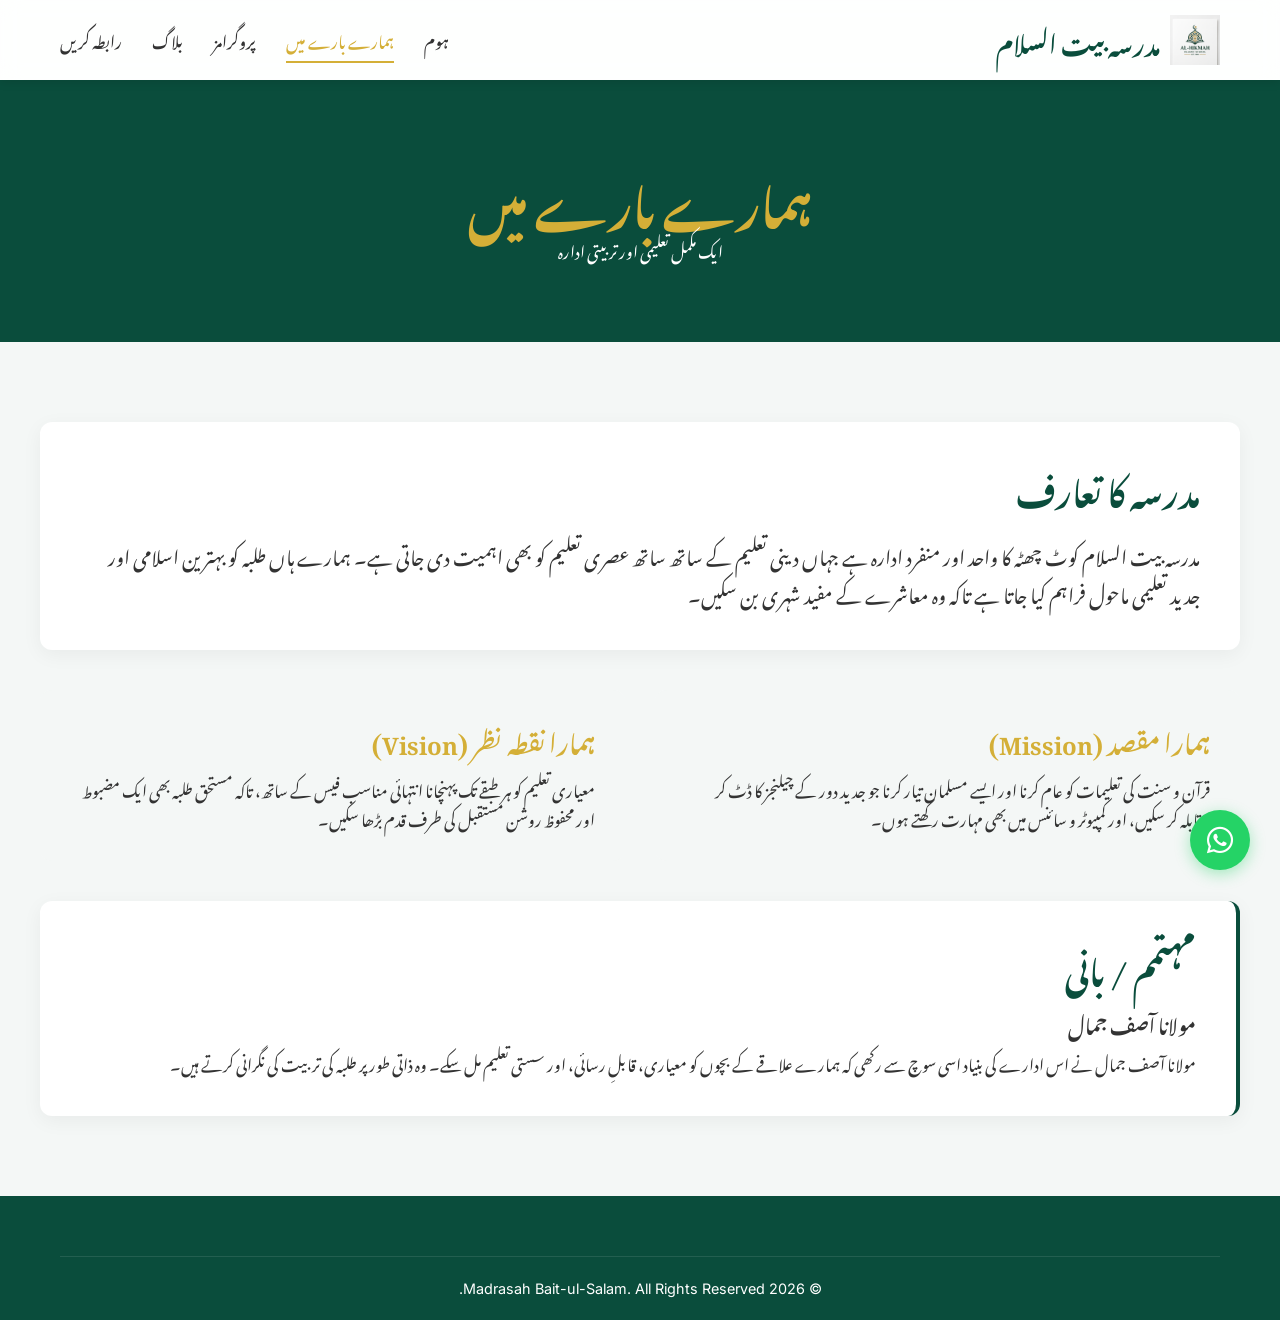
==== about.html @ d77eeaba "Initial commit for Madrasah Bait-ul-Salam" ====
<!DOCTYPE html>
<html lang="ur" dir="rtl">
<head>
    <meta charset="UTF-8">
    <meta name="viewport" content="width=device-width, initial-scale=1.0">
    <title>About Us | Madrasah Bait-ul-Salam</title>
    <!-- Fonts, CSS -->
    <link href="https://fonts.googleapis.com/css2?family=Anek+Arabic:wght@400;600;700&family=Inter:wght@400;500;600&family=Noto+Nastaliq+Urdu:wght@400;700&display=swap" rel="stylesheet">
    <link rel="stylesheet" href="css/style.css">
    <link rel="stylesheet" href="https://cdnjs.cloudflare.com/ajax/libs/font-awesome/6.4.0/css/all.min.css">
</head>
<body>
    <header>
        <div class="container">
            <nav>
                <div class="logo">
                    <img src="images/islamic_logo.png" alt="Logo">
                    <span class="logo-text urdu-text">مدرسہ بیت السلام</span>
                </div>
                <div class="menu-toggle"><i class="fas fa-bars"></i></div>
                <ul class="nav-links urdu-text">
                    <li><a href="index.html">ہوم</a></li>
                    <li><a href="about.html" class="active">ہمارے بارے میں</a></li>
                    <li><a href="programs.html">پروگرامز</a></li>
                    <li><a href="blog.html">بلاگ</a></li>
                    <li><a href="contact.html">رابطہ کریں</a></li>
                </ul>
            </nav>
        </div>
    </header>

    <div class="page-header">
        <div class="container">
            <h1 class="urdu-text">ہمارے بارے میں</h1>
            <p class="urdu-text">ایک مکمل تعلیمی اور تربیتی ادارہ</p>
        </div>
    </div>

    <section class="section-padding container" style="direction: rtl;">
        <div style="background: white; padding: 40px; border-radius: 12px; box-shadow: 0 5px 20px rgba(0,0,0,0.05); margin-bottom: 40px;">
            <h2 class="urdu-text" style="color: var(--primary-green); margin-bottom: 20px; font-size: 2rem;">مدرسہ کا تعارف</h2>
            <p class="urdu-text" style="font-size: 1.2rem; line-height: 2;">مدرسہ بیت السلام کوٹ چھٹہ کا واحد اور منفرد ادارہ ہے جہاں دینی تعلیم کے ساتھ ساتھ عصری تعلیم کو بھی اہمیت دی جاتی ہے۔ ہمارے ہاں طلبہ کو بہترین اسلامی اور جدید تعلیمی ماحول فراہم کیا جاتا ہے تاکہ وہ معاشرے کے مفید شہری بن سکیں۔</p>
        </div>

        <div style="display: grid; grid-template-columns: 1fr 1fr; gap: 30px; margin-bottom: 40px;">
            <div style="background: var(--bg-light); padding: 30px; border-radius: 12px;">
                <h3 class="urdu-text" style="color: var(--accent-gold); margin-bottom: 15px; font-size: 1.5rem;">ہمارا مقصد (Mission)</h3>
                <p class="urdu-text" style="line-height: 1.8;">قرآن و سنت کی تعلیمات کو عام کرنا اور ایسے مسلمان تیار کرنا جو جدید دور کے چیلنجز کا ڈٹ کر مقابلہ کر سکیں، اور کمپیوٹر و سائنس میں بھی مہارت رکھتے ہوں۔</p>
            </div>
            <div style="background: var(--bg-light); padding: 30px; border-radius: 12px;">
                <h3 class="urdu-text" style="color: var(--accent-gold); margin-bottom: 15px; font-size: 1.5rem;">ہمارا نقطہ نظر (Vision)</h3>
                <p class="urdu-text" style="line-height: 1.8;">معیاری تعلیم کو ہر طبقے تک پہنچانا انتہائی مناسب فیس کے ساتھ، تاکہ مستحق طلبہ بھی ایک مضبوط اور محفوظ روشن مستقبل کی طرف قدم بڑھا سکیں۔</p>
            </div>
        </div>

        <div style="background: white; padding: 40px; border-radius: 12px; box-shadow: 0 5px 20px rgba(0,0,0,0.05); border-right: 4px solid var(--primary-green);">
            <h2 class="urdu-text" style="color: var(--primary-green); margin-bottom: 15px; font-size: 2rem;">مہتمم / بانی</h2>
            <h3 class="urdu-text" style="color: var(--text-dark); margin-bottom: 10px;">مولانا آصف جمال</h3>
            <p class="urdu-text" style="line-height: 1.8;">مولانا آصف جمال نے اس ادارے کی بنیاد اسی سوچ سے رکھی کہ ہمارے علاقے کے بچوں کو معیاری، قابلِ رسائی، اور سستی تعلیم مل سکے۔ وہ ذاتی طور پر طلبہ کی تربیت کی نگرانی کرتے ہیں۔</p>
        </div>
    </section>

    <!-- Floating WhatsApp -->
    <a href="https://wa.me/923353585999" target="_blank" class="floating-whatsapp" title="Chat on WhatsApp">
        <i class="fab fa-whatsapp"></i>
    </a>

    <footer>
        <div class="container">
            <div class="footer-bottom">
                <p>&copy; 2026 Madrasah Bait-ul-Salam. All Rights Reserved.</p>
            </div>
        </div>
    </footer>
    <script src="js/script.js"></script>
</body>
</html>
---- css/style.css ----
:root {
  --primary-green: #0a4d3c;
  --secondary-green: #117b60;
  --accent-gold: #d4af37;
  --light-gold: #f3e5ab;
  --clean-white: #ffffff;
  --bg-light: #f4f7f6;
  --text-dark: #333333;
  --text-light: #666666;
  --shadow: rgba(0, 0, 0, 0.1);
  --glass-bg: rgba(255, 255, 255, 0.9);
}

* {
  margin: 0;
  padding: 0;
  box-sizing: border-box;
}

body {
  font-family: 'Inter', 'Anek Arabic', sans-serif;
  background-color: var(--bg-light);
  color: var(--text-dark);
  line-height: 1.6;
  overflow-x: hidden;
}

/* Typography */
h1, h2, h3, h4 {
  font-family: 'Anek Arabic', sans-serif;
  color: var(--primary-green);
  font-weight: 700;
}

.urdu-text {
  font-family: 'Anek Arabic', 'Noto Nastaliq Urdu', serif;
  direction: rtl;
}

a {
  text-decoration: none;
  color: inherit;
}

ul {
  list-style: none;
}

img {
  max-width: 100%;
  display: block;
}

/* Utilities */
.container {
  max-width: 1200px;
  margin: 0 auto;
  padding: 0 20px;
}

.btn {
  display: inline-block;
  padding: 12px 28px;
  border-radius: 8px;
  font-weight: 600;
  cursor: pointer;
  transition: all 0.3s ease;
  border: none;
  text-align: center;
}

.btn-primary {
  background: linear-gradient(135deg, var(--primary-green), var(--secondary-green));
  color: var(--clean-white);
  box-shadow: 0 4px 15px rgba(10, 77, 60, 0.3);
}

.btn-primary:hover {
  transform: translateY(-2px);
  box-shadow: 0 6px 20px rgba(10, 77, 60, 0.4);
}

.btn-secondary {
  background: var(--clean-white);
  color: var(--primary-green);
  border: 2px solid var(--primary-green);
}

.btn-secondary:hover {
  background: var(--primary-green);
  color: var(--clean-white);
}

.btn-whatsapp {
  background: #25D366;
  color: white;
  display: flex;
  align-items: center;
  gap: 8px;
}

.btn-whatsapp:hover {
  background: #128C7E;
  transform: translateY(-2px);
  box-shadow: 0 6px 20px rgba(37, 211, 102, 0.4);
}

.section-padding {
  padding: 80px 0;
}

.section-title {
  text-align: center;
  font-size: 2.5rem;
  margin-bottom: 40px;
  position: relative;
  display: inline-block;
  left: 50%;
  transform: translateX(-50%);
}

.section-title::after {
  content: '';
  position: absolute;
  bottom: -10px;
  left: 50%;
  transform: translateX(-50%);
  width: 60px;
  height: 4px;
  background-color: var(--accent-gold);
  border-radius: 2px;
}

/* Header */
header {
  background: var(--glass-bg);
  backdrop-filter: blur(10px);
  -webkit-backdrop-filter: blur(10px);
  position: sticky;
  top: 0;
  z-index: 1000;
  box-shadow: 0 2px 10px var(--shadow);
}

nav {
  display: flex;
  justify-content: space-between;
  align-items: center;
  height: 80px;
}

.logo {
  display: flex;
  align-items: center;
  gap: 10px;
}

.logo img {
  height: 50px;
}

.logo-text {
  font-size: 1.5rem;
  font-weight: 700;
  color: var(--primary-green);
}

.nav-links {
  display: flex;
  gap: 30px;
}

.nav-links a {
  font-weight: 500;
  position: relative;
  transition: color 0.3s ease;
}

.nav-links a:hover, .nav-links a.active {
  color: var(--accent-gold);
}

.nav-links a::after {
  content: '';
  position: absolute;
  width: 0;
  height: 2px;
  bottom: -4px;
  left: 0;
  background-color: var(--accent-gold);
  transition: width 0.3s ease;
}

.nav-links a:hover::after, .nav-links a.active::after {
  width: 100%;
}

.menu-toggle {
  display: none;
  font-size: 24px;
  cursor: pointer;
  color: var(--primary-green);
}

/* Hero Section */
.hero {
  height: 90vh;
  background: linear-gradient(rgba(10, 77, 60, 0.7), rgba(10, 77, 60, 0.7)), url('../images/hero_bg.webp') center/cover no-repeat;
  display: flex;
  align-items: center;
  justify-content: center;
  text-align: center;
  color: var(--clean-white);
}

.hero-content {
  max-width: 800px;
  padding: 0 20px;
  animation: fadeInDown 1s ease;
}

.hero h1 {
  font-size: 4rem;
  color: var(--accent-gold);
  margin-bottom: 20px;
  text-shadow: 2px 2px 4px rgba(0,0,0,0.5);
}

.hero p {
  font-size: 1.5rem;
  margin-bottom: 40px;
}

.hero-btns {
  display: flex;
  gap: 20px;
  justify-content: center;
  flex-wrap: wrap;
}

/* Cards Section */
.cards-grid {
  display: grid;
  grid-template-columns: repeat(auto-fit, minmax(250px, 1fr));
  gap: 30px;
  margin-top: 40px;
}

.card {
  background: var(--clean-white);
  border-radius: 12px;
  overflow: hidden;
  box-shadow: 0 10px 30px rgba(0,0,0,0.05);
  transition: transform 0.3s ease, box-shadow 0.3s ease;
  position: relative;
}

.card:hover {
  transform: translateY(-10px);
  box-shadow: 0 15px 40px rgba(0,0,0,0.1);
}

.card-img-wrap {
  height: 200px;
  overflow: hidden;
}

.card-img-wrap img {
  width: 100%;
  height: 100%;
  object-fit: cover;
  transition: transform 0.5s ease;
}

.card:hover .card-img-wrap img {
  transform: scale(1.1);
}

.card-content {
  padding: 25px;
  text-align: center;
}

.card-title {
  font-size: 1.5rem;
  margin-bottom: 15px;
}

.card-desc {
  color: var(--text-light);
  margin-bottom: 20px;
}

/* Admission CTA Banner */
.admission-cta {
  background: linear-gradient(135deg, var(--primary-green), var(--secondary-green));
  color: var(--clean-white);
  text-align: center;
  padding: 60px 20px;
  margin: 40px 0;
  border-radius: 16px;
  position: relative;
  overflow: hidden;
}

.admission-cta::before {
  content: '';
  position: absolute;
  top: -50%;
  left: -50%;
  width: 200%;
  height: 200%;
  background: radial-gradient(circle, rgba(212, 175, 55, 0.1) 0%, transparent 60%);
  z-index: 1;
}

.admission-cta-content {
  position: relative;
  z-index: 2;
}

.admission-cta h2 {
  color: var(--accent-gold);
  font-size: 2.5rem;
  margin-bottom: 20px;
}

/* Results Section */
.results-grid {
  display: grid;
  grid-template-columns: repeat(auto-fit, minmax(300px, 1fr));
  gap: 30px;
}

.result-box {
  background: var(--clean-white);
  padding: 30px;
  border-radius: 12px;
  text-align: center;
  border-top: 4px solid var(--accent-gold);
  box-shadow: 0 5px 20px rgba(0,0,0,0.05);
}

.result-icon {
  font-size: 3rem;
  color: var(--primary-green);
  margin-bottom: 15px;
}

/* Form Section */
.form-section {
  background: white;
  padding: 60px 0;
}

.form-container {
  max-width: 600px;
  margin: 0 auto;
  background: var(--bg-light);
  padding: 40px;
  border-radius: 16px;
  box-shadow: 0 10px 40px rgba(0,0,0,0.08);
  border: 1px solid rgba(10, 77, 60, 0.1);
}

.form-group {
  margin-bottom: 20px;
  text-align: right;
  direction: rtl;
}

.form-label {
  display: block;
  margin-bottom: 8px;
  font-weight: 600;
  color: var(--primary-green);
}

.form-control {
  width: 100%;
  padding: 15px;
  border: 1px solid #ccc;
  border-radius: 8px;
  font-family: inherit;
  font-size: 1rem;
  transition: border-color 0.3s, box-shadow 0.3s;
}

.form-control:focus {
  outline: none;
  border-color: var(--primary-green);
  box-shadow: 0 0 0 3px rgba(10, 77, 60, 0.2);
}

.select-wrapper {
  position: relative;
}

.select-wrapper select {
  appearance: none;
}

.form-submit {
  width: 100%;
  font-size: 1.1rem;
  margin-top: 10px;
}

/* Floating WhatsApp */
.floating-whatsapp {
  position: fixed;
  bottom: 30px;
  right: 30px;
  background-color: #25D366;
  color: white;
  width: 60px;
  height: 60px;
  border-radius: 50%;
  display: flex;
  justify-content: center;
  align-items: center;
  font-size: 30px;
  box-shadow: 0 4px 15px rgba(37, 211, 102, 0.4);
  z-index: 1000;
  transition: transform 0.3s ease;
}

.floating-whatsapp:hover {
  transform: scale(1.1);
}

/* Footer */
footer {
  background-color: var(--primary-green);
  color: var(--clean-white);
  padding: 60px 0 20px;
}

.footer-grid {
  display: grid;
  grid-template-columns: repeat(auto-fit, minmax(250px, 1fr));
  gap: 40px;
  margin-bottom: 40px;
}

.footer-col h3 {
  color: var(--accent-gold);
  margin-bottom: 20px;
  font-size: 1.5rem;
}

.footer-col ul li {
  margin-bottom: 10px;
}

.footer-col ul li a {
  transition: color 0.3s;
}

.footer-col ul li a:hover {
  color: var(--accent-gold);
}

.footer-bottom {
  text-align: center;
  padding-top: 20px;
  border-top: 1px solid rgba(255,255,255,0.1);
  font-size: 0.9rem;
}

/* Contact Page Map */
.map-container {
  border-radius: 12px;
  overflow: hidden;
  box-shadow: 0 10px 30px rgba(0,0,0,0.1);
}

/* Page Headers */
.page-header {
  background: var(--primary-green);
  color: white;
  padding: 80px 0;
  text-align: center;
}

.page-header h1 {
  color: var(--accent-gold);
  font-size: 3rem;
}

/* Fee Section */
.fee-card {
  background: white;
  border-radius: 12px;
  padding: 40px;
  text-align: center;
  box-shadow: 0 10px 30px rgba(0,0,0,0.05);
  border: 2px solid var(--accent-gold);
  max-width: 400px;
  margin: 0 auto;
}

.fee-price {
  font-size: 3rem;
  color: var(--primary-green);
  font-weight: 700;
  margin: 20px 0;
}

.fee-old {
  text-decoration: line-through;
  color: #999;
  font-size: 1.5rem;
}

/* Animations */
@keyframes fadeInDown {
  from { opacity: 0; transform: translateY(-30px); }
  to { opacity: 1; transform: translateY(0); }
}

/* Mobile Responsiveness */
@media (max-width: 768px) {
  .menu-toggle {
    display: block;
  }
  
  .nav-links {
    position: fixed;
    top: 80px;
    left: -100%;
    width: 100%;
    height: calc(100vh - 80px);
    background: var(--glass-bg);
    backdrop-filter: blur(15px);
    flex-direction: column;
    align-items: center;
    justify-content: center;
    transition: left 0.3s ease;
  }
  
  .nav-links.active {
    left: 0;
  }
  
  .hero h1 {
    font-size: 2.5rem;
  }
  
  .hero p {
    font-size: 1.2rem;
  }
}
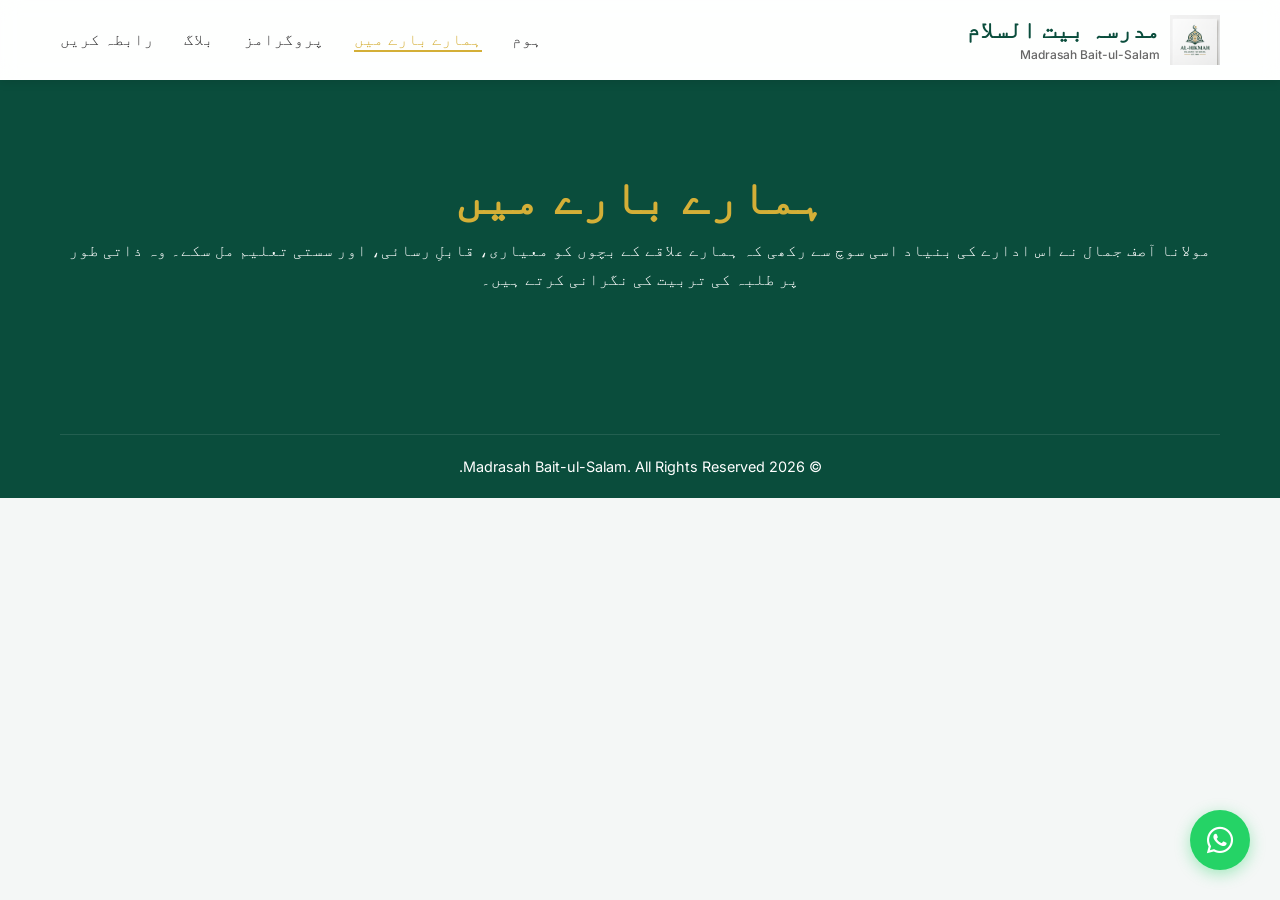
==== commit fec61eb9: "Update about page header/footer and SEO" ====
--- a/about.html
+++ b/about.html
@@ -3,19 +3,23 @@
 <head>
     <meta charset="UTF-8">
     <meta name="viewport" content="width=device-width, initial-scale=1.0">
-    <title>About Us | Madrasah Bait-ul-Salam</title>
-    <!-- Fonts, CSS -->
-    <link href="https://fonts.googleapis.com/css2?family=Anek+Arabic:wght@400;600;700&family=Inter:wght@400;500;600&family=Noto+Nastaliq+Urdu:wght@400;700&display=swap" rel="stylesheet">
+    <title>About Us | ہمارے بارے میں - Madrasah Bait-ul-Salam</title>
+    <meta name="description" content="Learn about the history, vision, and mission of Madrasah Bait-ul-Salam in Kot Chhutta. We combine traditional Islamic values with modern school education.">
     <link rel="stylesheet" href="css/style.css">
     <link rel="stylesheet" href="https://cdnjs.cloudflare.com/ajax/libs/font-awesome/6.4.0/css/all.min.css">
+    <link href="https://fonts.googleapis.com/css2?family=Anek+Arabic:wght@400;600;700&family=Inter:wght@400;500;600&display=swap" rel="stylesheet">
 </head>
 <body>
+    <!-- Header -->
     <header>
         <div class="container">
             <nav>
                 <div class="logo">
-                    <img src="images/islamic_logo.png" alt="Logo">
-                    <span class="logo-text urdu-text">مدرسہ بیت السلام</span>
+                    <img src="images/islamic_logo.png" alt="Madrasah Bait-ul-Salam Logo">
+                    <div style="display: flex; flex-direction: column; align-items: start;">
+                        <span class="logo-text urdu-text" style="line-height: 1.2;">مدرسہ بیت السلام</span>
+                        <span style="font-size: 0.75rem; color: var(--text-light); font-weight: 500; font-family: 'Inter', sans-serif;">Madrasah Bait-ul-Salam</span>
+                    </div>
                 </div>
                 <div class="menu-toggle"><i class="fas fa-bars"></i></div>
                 <ul class="nav-links urdu-text">
@@ -29,33 +33,9 @@
         </div>
     </header>
 
-    <div class="page-header">
+    <section class="page-header">
         <div class="container">
             <h1 class="urdu-text">ہمارے بارے میں</h1>
-            <p class="urdu-text">ایک مکمل تعلیمی اور تربیتی ادارہ</p>
-        </div>
-    </div>
-
-    <section class="section-padding container" style="direction: rtl;">
-        <div style="background: white; padding: 40px; border-radius: 12px; box-shadow: 0 5px 20px rgba(0,0,0,0.05); margin-bottom: 40px;">
-            <h2 class="urdu-text" style="color: var(--primary-green); margin-bottom: 20px; font-size: 2rem;">مدرسہ کا تعارف</h2>
-            <p class="urdu-text" style="font-size: 1.2rem; line-height: 2;">مدرسہ بیت السلام کوٹ چھٹہ کا واحد اور منفرد ادارہ ہے جہاں دینی تعلیم کے ساتھ ساتھ عصری تعلیم کو بھی اہمیت دی جاتی ہے۔ ہمارے ہاں طلبہ کو بہترین اسلامی اور جدید تعلیمی ماحول فراہم کیا جاتا ہے تاکہ وہ معاشرے کے مفید شہری بن سکیں۔</p>
-        </div>
-
-        <div style="display: grid; grid-template-columns: 1fr 1fr; gap: 30px; margin-bottom: 40px;">
-            <div style="background: var(--bg-light); padding: 30px; border-radius: 12px;">
-                <h3 class="urdu-text" style="color: var(--accent-gold); margin-bottom: 15px; font-size: 1.5rem;">ہمارا مقصد (Mission)</h3>
-                <p class="urdu-text" style="line-height: 1.8;">قرآن و سنت کی تعلیمات کو عام کرنا اور ایسے مسلمان تیار کرنا جو جدید دور کے چیلنجز کا ڈٹ کر مقابلہ کر سکیں، اور کمپیوٹر و سائنس میں بھی مہارت رکھتے ہوں۔</p>
-            </div>
-            <div style="background: var(--bg-light); padding: 30px; border-radius: 12px;">
-                <h3 class="urdu-text" style="color: var(--accent-gold); margin-bottom: 15px; font-size: 1.5rem;">ہمارا نقطہ نظر (Vision)</h3>
-                <p class="urdu-text" style="line-height: 1.8;">معیاری تعلیم کو ہر طبقے تک پہنچانا انتہائی مناسب فیس کے ساتھ، تاکہ مستحق طلبہ بھی ایک مضبوط اور محفوظ روشن مستقبل کی طرف قدم بڑھا سکیں۔</p>
-            </div>
-        </div>
-
-        <div style="background: white; padding: 40px; border-radius: 12px; box-shadow: 0 5px 20px rgba(0,0,0,0.05); border-right: 4px solid var(--primary-green);">
-            <h2 class="urdu-text" style="color: var(--primary-green); margin-bottom: 15px; font-size: 2rem;">مہتمم / بانی</h2>
-            <h3 class="urdu-text" style="color: var(--text-dark); margin-bottom: 10px;">مولانا آصف جمال</h3>
             <p class="urdu-text" style="line-height: 1.8;">مولانا آصف جمال نے اس ادارے کی بنیاد اسی سوچ سے رکھی کہ ہمارے علاقے کے بچوں کو معیاری، قابلِ رسائی، اور سستی تعلیم مل سکے۔ وہ ذاتی طور پر طلبہ کی تربیت کی نگرانی کرتے ہیں۔</p>
         </div>
     </section>
--- a/css/style.css
+++ b/css/style.css
@@ -119,10 +119,20 @@
   transform: translateX(-50%);
 }
 
+.section-title span {
+  display: block;
+  font-size: 1rem;
+  font-family: 'Inter', sans-serif;
+  color: var(--text-light);
+  font-weight: 500;
+  margin-top: 5px;
+  letter-spacing: 1px;
+}
+
 .section-title::after {
   content: '';
   position: absolute;
-  bottom: -10px;
+  bottom: -15px;
   left: 50%;
   transform: translateX(-50%);
   width: 60px;
@@ -237,6 +247,126 @@
   justify-content: center;
   flex-wrap: wrap;
 }
+
+.btn-hero {
+  display: flex;
+  flex-direction: column;
+  align-items: center;
+  justify-content: center;
+  min-width: 200px;
+  padding: 10px 30px;
+}
+
+.btn-hero span.sub-text {
+  font-size: 0.75rem;
+  font-family: 'Inter', sans-serif;
+  opacity: 0.8;
+  margin-top: 3px;
+  font-weight: 400;
+}
+
+.btn-whatsapp-hero {
+  display: flex;
+  align-items: center;
+  justify-content: center;
+  gap: 15px;
+  padding: 12px 30px;
+  min-width: 220px;
+}
+
+.btn-whatsapp-hero .text-wrap {
+  display: flex;
+  flex-direction: column;
+  align-items: flex-start;
+  text-align: left;
+}
+
+.btn-whatsapp-hero .main-text {
+  font-size: 1.1rem;
+  line-height: 1;
+}
+
+/* Management & Info Segments */
+.mgmt-grid {
+  display: grid;
+  grid-template-columns: repeat(auto-fit, minmax(300px, 1fr));
+  gap: 40px;
+  max-width: 1000px;
+  margin: 40px auto 0;
+}
+
+.mgmt-card {
+  background: var(--clean-white);
+  border-radius: 20px;
+  padding: 40px 30px;
+  box-shadow: 0 15px 40px rgba(0,0,0,0.06);
+  display: flex;
+  flex-direction: column;
+  align-items: center;
+  transition: transform 0.3s ease;
+}
+
+.mgmt-card-img-wrap {
+  width: 180px;
+  height: 180px;
+  border-radius: 50%;
+  border: 2px solid #eee;
+  padding: 8px;
+  margin-bottom: 25px;
+  background: #fafafa;
+  display: flex;
+  align-items: center;
+  justify-content: center;
+  overflow: hidden;
+}
+
+.mgmt-card-img-wrap img {
+  width: 100%;
+  height: 100%;
+  border-radius: 50%;
+  object-fit: cover;
+  background: #e9ecef;
+}
+
+.info-segments-grid {
+  display: grid;
+  grid-template-columns: repeat(auto-fit, minmax(260px, 1fr));
+  gap: 30px;
+  margin-top: 40px;
+}
+
+.info-segment {
+  background: var(--clean-white);
+  padding: 25px;
+  border-radius: 12px;
+  display: flex;
+  align-items: center;
+  gap: 20px;
+  box-shadow: 0 5px 15px rgba(0,0,0,0.04);
+}
+
+.info-segment .icon {
+  font-size: 2.5rem;
+}
+
+.info-segment .text-content {
+  text-align: right;
+  direction: rtl;
+}
+
+.info-segment h4 {
+  margin-bottom: 0;
+  font-size: 1.3rem;
+}
+
+.info-segment span.en-label {
+  font-family: 'Inter', sans-serif;
+  font-size: 0.85rem;
+  color: #777;
+  display: block;
+  margin-bottom: 5px;
+}
+
 
 /* Cards Section */
 .cards-grid {
@@ -521,6 +651,10 @@
 
 /* Mobile Responsiveness */
 @media (max-width: 768px) {
+  .container {
+    padding: 0 15px;
+  }
+
   .menu-toggle {
     display: block;
   }
@@ -531,23 +665,105 @@
     left: -100%;
     width: 100%;
     height: calc(100vh - 80px);
-    background: var(--glass-bg);
+    background: rgba(255, 255, 255, 0.98); /* Less transparent on mobile */
     backdrop-filter: blur(15px);
+    -webkit-backdrop-filter: blur(15px);
     flex-direction: column;
     align-items: center;
     justify-content: center;
     transition: left 0.3s ease;
+    z-index: 2000;
   }
   
   .nav-links.active {
     left: 0;
   }
+
+  .nav-links li {
+    margin: 15px 0;
+  }
+
+  .nav-links a {
+    font-size: 1.5rem;
+  }
   
   .hero h1 {
-    font-size: 2.5rem;
+    font-size: 2.2rem;
   }
   
   .hero p {
-    font-size: 1.2rem;
-  }
-}
+    font-size: 1.1rem;
+    margin-bottom: 25px;
+  }
+
+  .section-title {
+    font-size: 1.8rem;
+    width: 90%;
+  }
+
+  .mgmt-grid {
+    grid-template-columns: 1fr;
+    gap: 30px;
+  }
+
+  .mgmt-card-img-wrap {
+    width: 150px;
+    height: 150px;
+  }
+
+  .btn-hero, .btn-whatsapp-hero {
+    width: 100%;
+    max-width: 300px;
+  }
+
+  .footer-grid {
+    grid-template-columns: 1fr;
+    gap: 30px;
+    text-align: center !important;
+  }
+
+  .footer-col {
+    border-left: none !important;
+    padding-left: 0 !important;
+    padding-bottom: 30px;
+    border-bottom: 1px solid rgba(255,255,255,0.1);
+  }
+
+  .footer-col:last-child {
+    border-bottom: none;
+  }
+
+  .footer-col .logo {
+    justify-content: center !important;
+  }
+
+  .footer-col ul {
+    justify-content: center !important;
+  }
+
+  .footer-col ul li {
+    justify-content: center !important;
+  }
+
+  .footer-bottom {
+    flex-direction: column;
+    text-align: center;
+  }
+
+  .floating-whatsapp {
+    width: 50px;
+    height: 50px;
+    bottom: 20px;
+    right: 20px;
+    font-size: 25px;
+  }
+}
+
+@media (max-width: 480px) {
+  .hero h1 {
+    font-size: 1.8rem;
+  }
+  .section-title {
+    font-size: 1.6rem;
+  }
+}
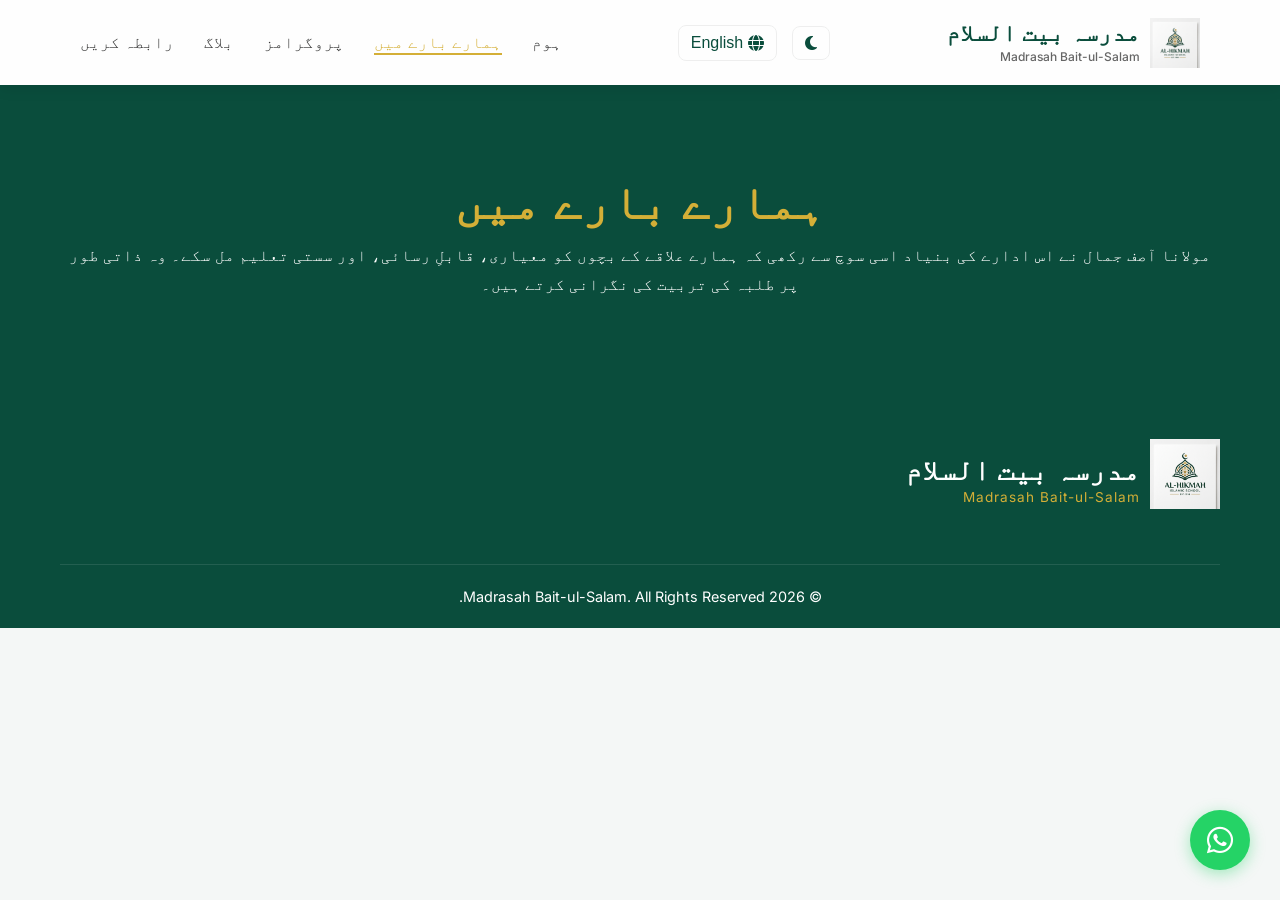
==== commit c4fea8dc: "Final polish: fixed language stacking, hero image 404, and loose HTML tags on all pages" ====
--- a/about.html
+++ b/about.html
@@ -15,19 +15,27 @@
         <div class="container">
             <nav>
                 <div class="logo">
-                    <img src="images/islamic_logo.png" alt="Madrasah Bait-ul-Salam Logo">
+                    <img src="images/islamic_logo.png" alt="Logo">
                     <div style="display: flex; flex-direction: column; align-items: start;">
-                        <span class="logo-text urdu-text" style="line-height: 1.2;">مدرسہ بیت السلام</span>
+                        <span class="logo-text urdu-text" style="line-height: 1.2;" data-ur="مدرسہ بیت السلام" data-en="Bait-ul-Salam">مدرسہ بیت السلام</span>
                         <span style="font-size: 0.75rem; color: var(--text-light); font-weight: 500; font-family: 'Inter', sans-serif;">Madrasah Bait-ul-Salam</span>
                     </div>
                 </div>
+                <div class="nav-controls">
+                    <button id="themeToggle" class="theme-toggle" title="Toggle Theme">
+                        <i class="fas fa-moon"></i>
+                    </button>
+                    <button id="langToggle" class="lang-toggle" title="Switch Language">
+                        <i class="fas fa-globe"></i> English
+                    </button>
+                </div>
                 <div class="menu-toggle"><i class="fas fa-bars"></i></div>
                 <ul class="nav-links urdu-text">
-                    <li><a href="index.html">ہوم</a></li>
-                    <li><a href="about.html" class="active">ہمارے بارے میں</a></li>
-                    <li><a href="programs.html">پروگرامز</a></li>
-                    <li><a href="blog.html">بلاگ</a></li>
-                    <li><a href="contact.html">رابطہ کریں</a></li>
+                    <li><a href="index.html"><span class="lang-ur">ہوم</span><span class="lang-en">Home</span></a></li>
+                    <li><a href="about.html" class="active"><span class="lang-ur">ہمارے بارے میں</span><span class="lang-en">About Us</span></a></li>
+                    <li><a href="programs.html"><span class="lang-ur">پروگرامز</span><span class="lang-en">Programs</span></a></li>
+                    <li><a href="blog.html"><span class="lang-ur">بلاگ</span><span class="lang-en">Blog</span></a></li>
+                    <li><a href="contact.html"><span class="lang-ur">رابطہ کریں</span><span class="lang-en">Contact</span></a></li>
                 </ul>
             </nav>
         </div>
@@ -35,8 +43,14 @@
 
     <section class="page-header">
         <div class="container">
-            <h1 class="urdu-text">ہمارے بارے میں</h1>
-            <p class="urdu-text" style="line-height: 1.8;">مولانا آصف جمال نے اس ادارے کی بنیاد اسی سوچ سے رکھی کہ ہمارے علاقے کے بچوں کو معیاری، قابلِ رسائی، اور سستی تعلیم مل سکے۔ وہ ذاتی طور پر طلبہ کی تربیت کی نگرانی کرتے ہیں۔</p>
+            <h1 class="urdu-text">
+                <span class="lang-ur">ہمارے بارے میں</span>
+                <span class="lang-en">About Us</span>
+            </h1>
+            <p class="urdu-text" style="line-height: 1.8;">
+                <span class="lang-ur">مولانا آصف جمال نے اس ادارے کی بنیاد اسی سوچ سے رکھی کہ ہمارے علاقے کے بچوں کو معیاری، قابلِ رسائی، اور سستی تعلیم مل سکے۔ وہ ذاتی طور پر طلبہ کی تربیت کی نگرانی کرتے ہیں۔</span>
+                <span class="lang-en">Maulana Asif Jamal founded this institution with the vision that children in our region should have access to quality and affordable education. He personally oversees the students' grooming and education.</span>
+            </p>
         </div>
     </section>
 
@@ -45,8 +59,23 @@
         <i class="fab fa-whatsapp"></i>
     </a>
 
+    <!-- Footer -->
     <footer>
         <div class="container">
+            <div class="footer-grid">
+                <div class="footer-col" style="padding-left: 30px;">
+                    <div class="logo">
+                        <img src="images/islamic_logo.png" alt="Logo" style="height: 70px; margin-bottom: 15px;">
+                        <div style="display: flex; flex-direction: column; align-items: start;">
+                            <span class="logo-text urdu-text" style="color: white; font-size: 1.8rem; line-height: 1.1;">
+                                <span class="lang-ur">مدرسہ بیت السلام</span>
+                                <span class="lang-en">Bait-ul-Salam</span>
+                            </span>
+                            <span style="font-family: 'Inter', sans-serif; font-size: 0.85rem; color: var(--accent-gold); letter-spacing: 1px;">Madrasah Bait-ul-Salam</span>
+                        </div>
+                    </div>
+                </div>
+            </div>
             <div class="footer-bottom">
                 <p>&copy; 2026 Madrasah Bait-ul-Salam. All Rights Reserved.</p>
             </div>
--- a/css/style.css
+++ b/css/style.css
@@ -8,7 +8,23 @@
   --text-dark: #333333;
   --text-light: #666666;
   --shadow: rgba(0, 0, 0, 0.1);
-  --glass-bg: rgba(255, 255, 255, 0.9);
+  --header-bg: rgba(255, 255, 255, 0.85); /* Glass effect */
+  --card-bg: #ffffff;
+  --input-bg: #ffffff;
+  --border-color: #eeeeee;
+  --nav-link-color: var(--text-dark);
+}
+
+.dark-theme {
+  --bg-light: #0d0d0d;
+  --text-dark: #f0f0f0;
+  --text-light: #b0b0b0;
+  --card-bg: #1a1a1a;
+  --header-bg: rgba(13, 13, 13, 0.85);
+  --input-bg: #222222;
+  --border-color: #333333;
+  --shadow: rgba(0, 0, 0, 0.4);
+  --nav-link-color: white;
 }
 
 * {
@@ -23,6 +39,7 @@
   color: var(--text-dark);
   line-height: 1.6;
   overflow-x: hidden;
+  transition: background-color 0.4s ease, color 0.4s ease;
 }
 
 /* Typography */
@@ -34,8 +51,14 @@
 
 .urdu-text {
   font-family: 'Anek Arabic', 'Noto Nastaliq Urdu', serif;
-  direction: rtl;
-}
+}
+
+/* Language Switcher Logic */
+html[lang="ur"] .lang-en { display: none !important; }
+html[lang="en"] .lang-ur { display: none !important; }
+html[lang="en"] .urdu-text { direction: ltr; font-family: 'Inter', sans-serif; }
+html[lang="en"] body { direction: ltr; }
+html[lang="ur"] body { direction: rtl; }
 
 a {
   text-decoration: none;
@@ -50,6 +73,23 @@
   max-width: 100%;
   display: block;
 }
+
+/* --- Scroll Animations --- */
+.reveal {
+  opacity: 0;
+  transform: translateY(30px);
+  transition: all 0.8s ease-out;
+}
+
+.reveal.active {
+  opacity: 1;
+  transform: translateY(0);
+}
+
+/* Delay classes for grid items */
+.reveal-delay-1 { transition-delay: 0.1s; }
+.reveal-delay-2 { transition-delay: 0.2s; }
+.reveal-delay-3 { transition-delay: 0.3s; }
 
 /* Utilities */
 .container {
@@ -141,22 +181,170 @@
   border-radius: 2px;
 }
 
+/* Faculty Section */
+.faculty-grid {
+  display: grid;
+  grid-template-columns: repeat(auto-fit, minmax(280px, 1fr));
+  gap: 30px;
+  margin-top: 40px;
+}
+
+.faculty-card {
+  background: white;
+  border-radius: 15px;
+  padding: 30px;
+  text-align: center;
+  box-shadow: 0 10px 30px rgba(0,0,0,0.05);
+  transition: all 0.3s ease;
+  border: 1px solid #eee;
+}
+
+.faculty-card:hover {
+  transform: translateY(-5px);
+  border-color: var(--primary-green);
+}
+
+.faculty-img-wrap {
+  width: 120px;
+  height: 120px;
+  border-radius: 50%;
+  margin: 0 auto 20px;
+  overflow: hidden;
+  border: 3px solid var(--accent-gold);
+}
+
+.faculty-img-wrap img {
+  width: 100%;
+  height: 100%;
+  object-fit: cover;
+}
+
+/* Students Results Section */
+.position-grid {
+  display: grid;
+  grid-template-columns: repeat(auto-fit, minmax(300px, 1fr));
+  gap: 25px;
+}
+
+.position-card {
+  background: linear-gradient(135deg, #fff 0%, #f9f9f9 100%);
+  border-radius: 12px;
+  padding: 25px;
+  display: flex;
+  align-items: center;
+  gap: 20px;
+  box-shadow: 0 5px 15px rgba(0,0,0,0.05);
+  border-right: 5px solid var(--accent-gold);
+}
+
+.position-badge {
+  background: var(--primary-green);
+  color: var(--accent-gold);
+  width: 60px;
+  height: 60px;
+  border-radius: 50%;
+  display: flex;
+  align-items: center;
+  justify-content: center;
+  font-size: 1.5rem;
+  font-weight: 700;
+  flex-shrink: 0;
+}
+
+/* FAQ Section */
+.faq-container {
+  max-width: 800px;
+  margin: 0 auto;
+}
+
+.faq-item {
+  background: white;
+  margin-bottom: 15px;
+  border-radius: 8px;
+  overflow: hidden;
+  box-shadow: 0 2px 10px rgba(0,0,0,0.05);
+}
+
+.faq-question {
+  padding: 18px 25px;
+  background: var(--clean-white);
+  cursor: pointer;
+  display: flex;
+  justify-content: space-between;
+  align-items: center;
+  font-weight: 600;
+  color: var(--primary-green);
+  transition: background 0.3s;
+}
+
+.faq-question:hover {
+  background: #f8f9fa;
+}
+
+.faq-answer {
+  padding: 0 25px;
+  max-height: 0;
+  overflow: hidden;
+  transition: all 0.3s ease;
+  color: var(--text-light);
+  line-height: 1.8;
+}
+
+.faq-item.active .faq-answer {
+  padding: 20px 25px;
+  max-height: 500px;
+  border-top: 1px solid #eee;
+}
+
 /* Header */
 header {
-  background: var(--glass-bg);
-  backdrop-filter: blur(10px);
-  -webkit-backdrop-filter: blur(10px);
+  background: var(--header-bg);
+  backdrop-filter: blur(15px);
+  -webkit-backdrop-filter: blur(15px);
   position: sticky;
   top: 0;
   z-index: 1000;
-  box-shadow: 0 2px 10px var(--shadow);
+  box-shadow: 0 2px 15px var(--shadow);
+  transition: all 0.4s ease;
+}
+
+.nav-controls {
+  display: flex;
+  align-items: center;
+  gap: 15px;
+}
+
+.theme-toggle, .lang-toggle {
+  background: none;
+  border: 1px solid var(--border-color);
+  color: var(--primary-green);
+  padding: 8px 12px;
+  border-radius: 8px;
+  cursor: pointer;
+  font-size: 1rem;
+  transition: all 0.3s ease;
+  display: flex;
+  align-items: center;
+  gap: 5px;
+}
+
+.theme-toggle:hover, .lang-toggle:hover {
+  background: var(--primary-green);
+  color: white;
+}
+
+.dark-theme .theme-toggle {
+  color: var(--accent-gold);
 }
 
 nav {
   display: flex;
   justify-content: space-between;
   align-items: center;
-  height: 80px;
+  height: 85px;
+  max-width: 1300px;
+  margin: 0 auto;
+  padding: 0 20px;
 }
 
 .logo {
@@ -215,7 +403,7 @@
 /* Hero Section */
 .hero {
   height: 90vh;
-  background: linear-gradient(rgba(10, 77, 60, 0.7), rgba(10, 77, 60, 0.7)), url('../images/hero_bg.webp') center/cover no-repeat;
+  background: linear-gradient(rgba(10, 77, 60, 0.7), rgba(10, 77, 60, 0.7)), url('../images/hero_bg.png') center/cover no-repeat;
   display: flex;
   align-items: center;
   justify-content: center;
@@ -296,14 +484,19 @@
 }
 
 .mgmt-card {
-  background: var(--clean-white);
+  background: var(--card-bg);
   border-radius: 20px;
   padding: 40px 30px;
-  box-shadow: 0 15px 40px rgba(0,0,0,0.06);
+  box-shadow: 0 15px 40px var(--shadow);
   display: flex;
   flex-direction: column;
   align-items: center;
-  transition: transform 0.3s ease;
+  transition: all 0.4s cubic-bezier(0.175, 0.885, 0.32, 1.275);
+  border: 1px solid var(--border-color);
+}
+
+.mgmt-card:hover {
+  transform: translateY(-10px) scale(1.02);
 }
 
 .mgmt-card-img-wrap {
@@ -647,6 +840,14 @@
 @keyframes fadeInDown {
   from { opacity: 0; transform: translateY(-30px); }
   to { opacity: 1; transform: translateY(0); }
+}
+
+/* Mobile Alignment Fixes */
+@media (max-width: 1024px) {
+  .hero-btns {
+    width: 100%;
+    justify-content: center;
+  }
 }
 
 /* Mobile Responsiveness */
@@ -695,6 +896,33 @@
     font-size: 1.1rem;
     margin-bottom: 25px;
   }
+  
+  .hero-btns {
+    gap: 15px;
+  }
+
+  .btn-hero, .btn-whatsapp-hero {
+    width: 100%;
+    max-width: 320px;
+    padding: 15px 20px;
+  }
+
+  .btn-whatsapp-hero {
+    gap: 12px;
+  }
+
+  .btn-whatsapp-hero .main-text {
+    font-size: 1.2rem;
+    margin-bottom: 4px;
+  }
+
+  .btn-hero span {
+    margin-bottom: 5px;
+  }
+
+  .btn-hero span.sub-text {
+    margin-top: 5px;
+  }
 
   .section-title {
     font-size: 1.8rem;
@@ -757,6 +985,23 @@
     right: 20px;
     font-size: 25px;
   }
+
+  /* Specific mobile fixes to prevent side-shift */
+  header, section, footer {
+    width: 100% !important;
+    max-width: 100vw !important;
+    overflow-x: hidden !important;
+  }
+
+  .container {
+    width: 100% !important;
+    padding: 0 15px !important;
+  }
+
+  .hero-content {
+    width: 100%;
+    margin: 0;
+  }
 }
 
 @media (max-width: 480px) {
